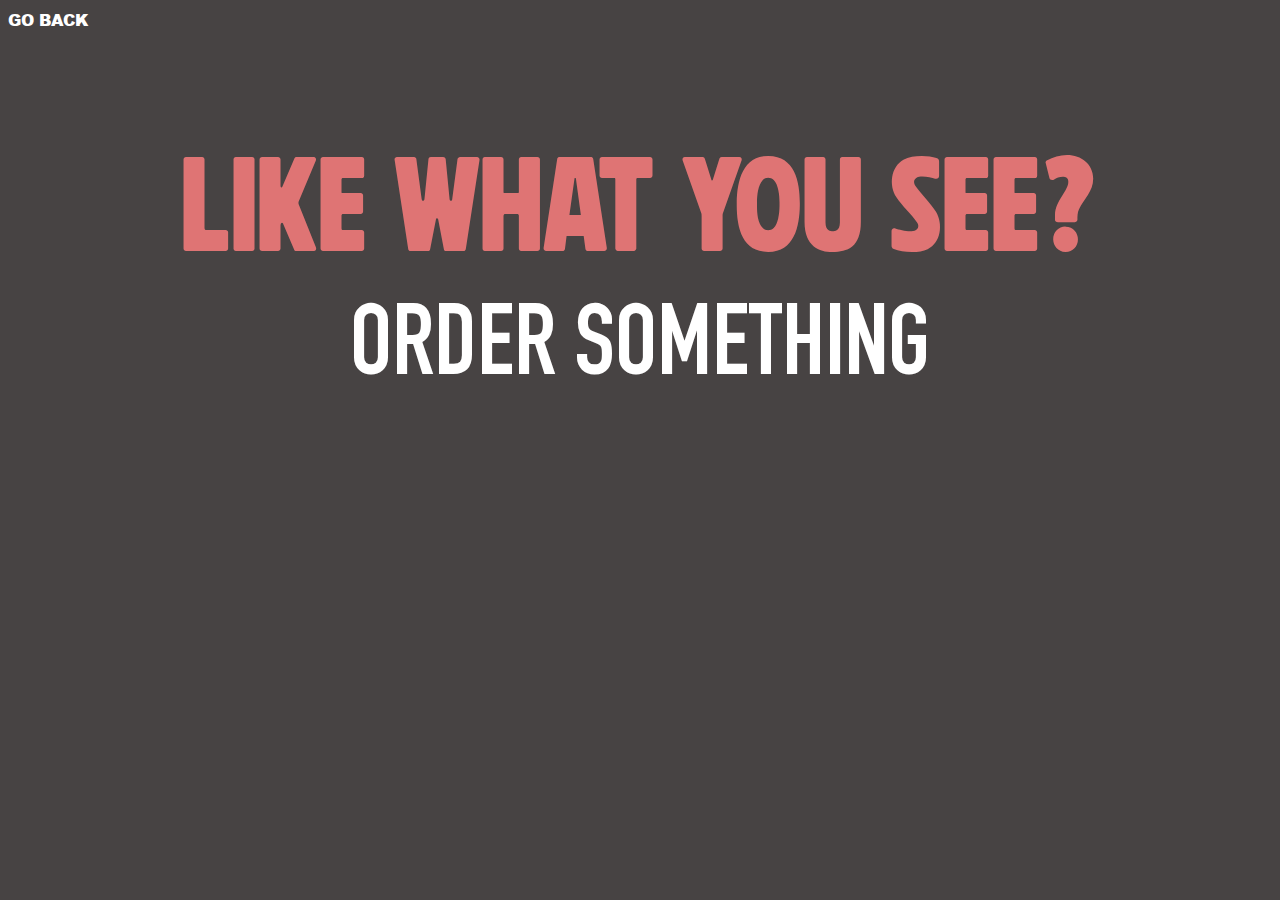
==== Merchandise.html @ a78162c9 "Added Merch" ====
<!DOCTYPE html>
<html lang="en">
  <title>Order Merch</title>
  <link rel="icon" type="favicon" href="Images/J-QIcon.png" />
  <link rel="stylesheet" href="Merchandise.css" />
  <body>
    <a href="Index.html" id="backButton">GO BACK</a>
    <h1>Like what you see?</h1>
    <h2>ORDER SOMETHING</h2>
  </body>
</html>
---- Merchandise.css ----
@font-face {
    font-family: Font1;
    src: url("Fonts/Rushfordclean-rgz89.otf");
}
@font-face {
    font-family: Font2;
    src: url("Fonts/DIN\ Condensed\ Bold.ttf");
}
@font-face {
    font-family: Font3;
    src: url("Fonts/Arial\ Black.ttf");
}
body{
    background-color: #474343;
}
h1{
    font-family: Font1;
    font-weight: lighter;
    text-align: center;
    font-size: 15vh;
    color: #df7474;
}
h2{
    font-family: Font2;
    font-weight: lighter;
    text-align: center;
    font-size: 11vh;
    color: white;
    margin-top: -15vh;
}
#backButton{
    font-family: Font3;
}
a:link{
    text-decoration: none;
    color: white;
}
a:visited{
    color:white;
    text-decoration: none;
}
a:hover{
    color: #df7474;
}
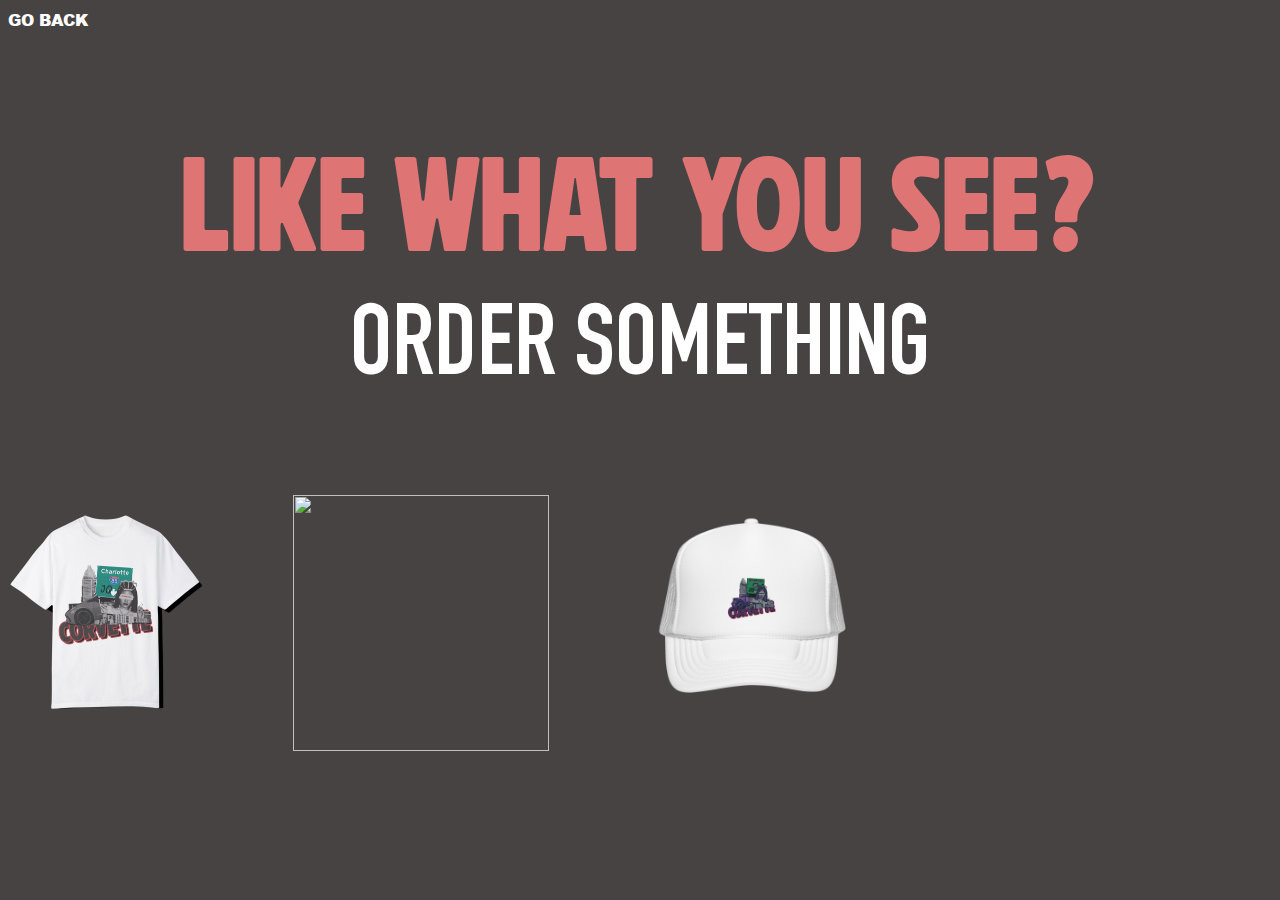
==== commit 7cfc615b: "Merch" ====
--- a/Merchandise.html
+++ b/Merchandise.html
@@ -7,5 +7,31 @@
     <a href="Index.html" id="backButton">GO BACK</a>
     <h1>Like what you see?</h1>
     <h2>ORDER SOMETHING</h2>
+    <div class="Merch">
+      <a id="corvetteTee" href="https://1dgyq2-60.myshopify.com/password">
+        <img
+          id="corvetteTee"
+          src="Images/Corvette-TEE.png"
+          width="194.5px"
+          height="250px"
+        />
+      </a>
+      <a id="corvetteTee" href="https://1dgyq2-60.myshopify.com/password">
+        <img
+          id="corvetteTee"
+          src="Images/Front.png"
+          width="256x"
+          height="256px"
+        />
+      </a>
+      <a id="corvetteTee" href="https://1dgyq2-60.myshopify.com/password">
+        <img
+          id="corvetteTee"
+          src="Images/Hat.png"
+          width="225x"
+          height="225px"
+        />
+      </a>
+    </div>
   </body>
 </html>
--- a/Merchandise.css
+++ b/Merchandise.css
@@ -41,4 +41,17 @@
 }
 a:hover{
     color: #df7474;
-}+}
+
+.Merch{
+    text-align: center;
+    display: flex;
+    justify-items: center;
+    gap: 10vh;
+}
+#corvetteTee:hover{
+   cursor: pointer;
+   background-color: #df7474;
+   cursor: pointer;
+   margin: 0 2vh 3vh;
+}
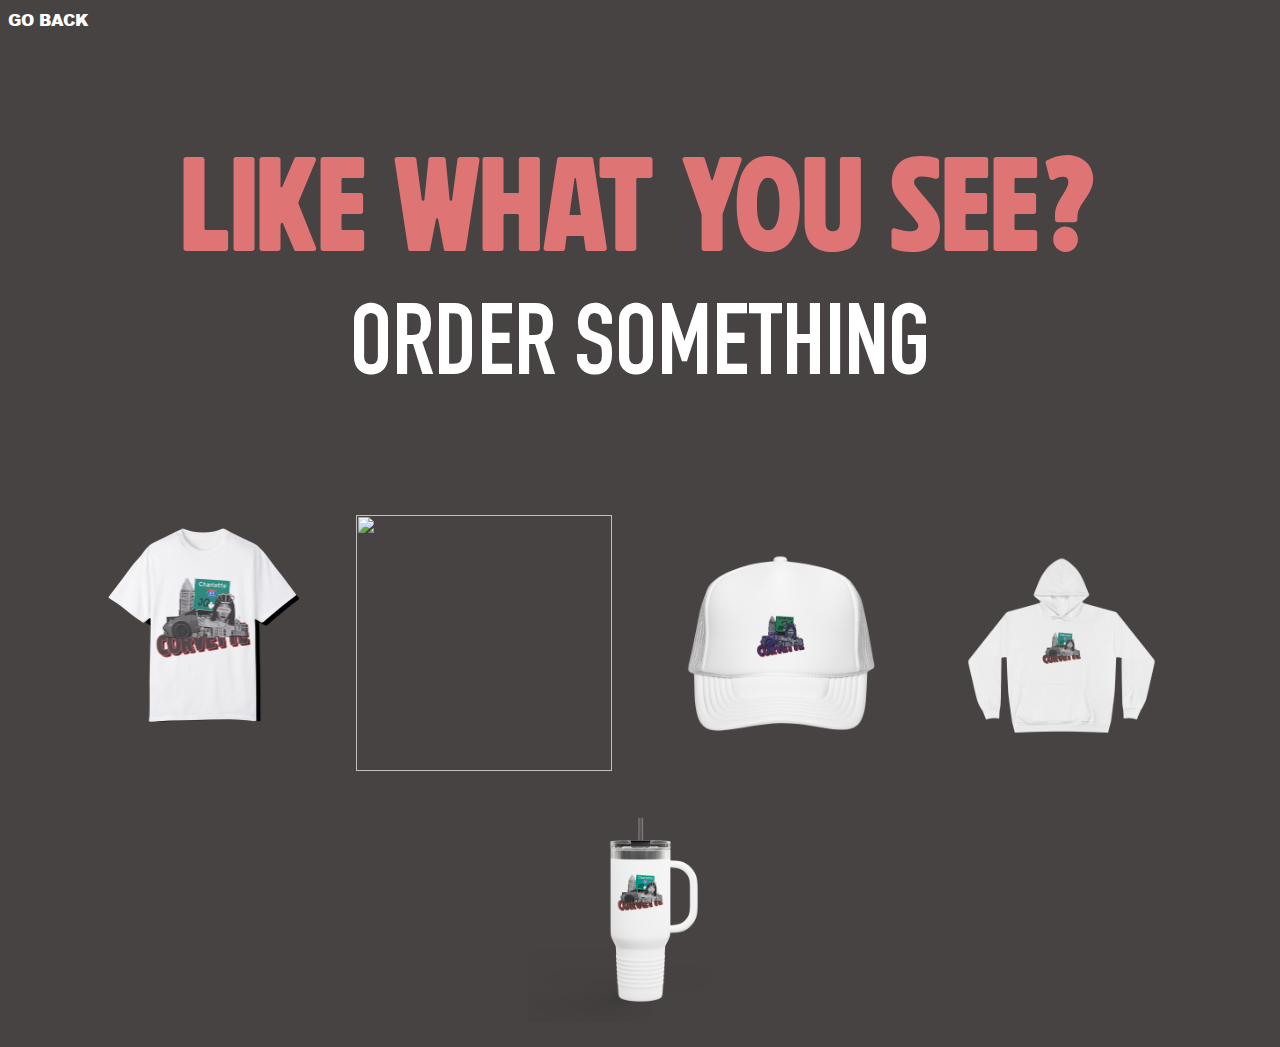
==== commit 77fe969f: "Flicks" ====
--- a/Merchandise.html
+++ b/Merchandise.html
@@ -32,6 +32,22 @@
           height="225px"
         />
       </a>
+      <a id="corvetteTee" href="https://1dgyq2-60.myshopify.com/password">
+        <img
+          id="corvetteTee"
+          src="Images/Front (2).png"
+          width="225x"
+          height="225px"
+        />
+      </a>
+      <a id="corvetteTee" href="https://1dgyq2-60.myshopify.com/password">
+        <img
+          id="corvetteTee"
+          src="Images/Left.png"
+          width="225x"
+          height="225px"
+        />
+      </a>
     </div>
   </body>
 </html>
--- a/Merchandise.css
+++ b/Merchandise.css
@@ -45,13 +45,14 @@
 
 .Merch{
     text-align: center;
-    display: flex;
-    justify-items: center;
-    gap: 10vh;
+    display: block;
 }
 #corvetteTee:hover{
    cursor: pointer;
    background-color: #df7474;
-   cursor: pointer;
-   margin: 0 2vh 3vh;
+   margin: 0 2vh 5vh;
 }
+#corvetteTee{
+    cursor: pointer;
+    margin: 13px;
+ }
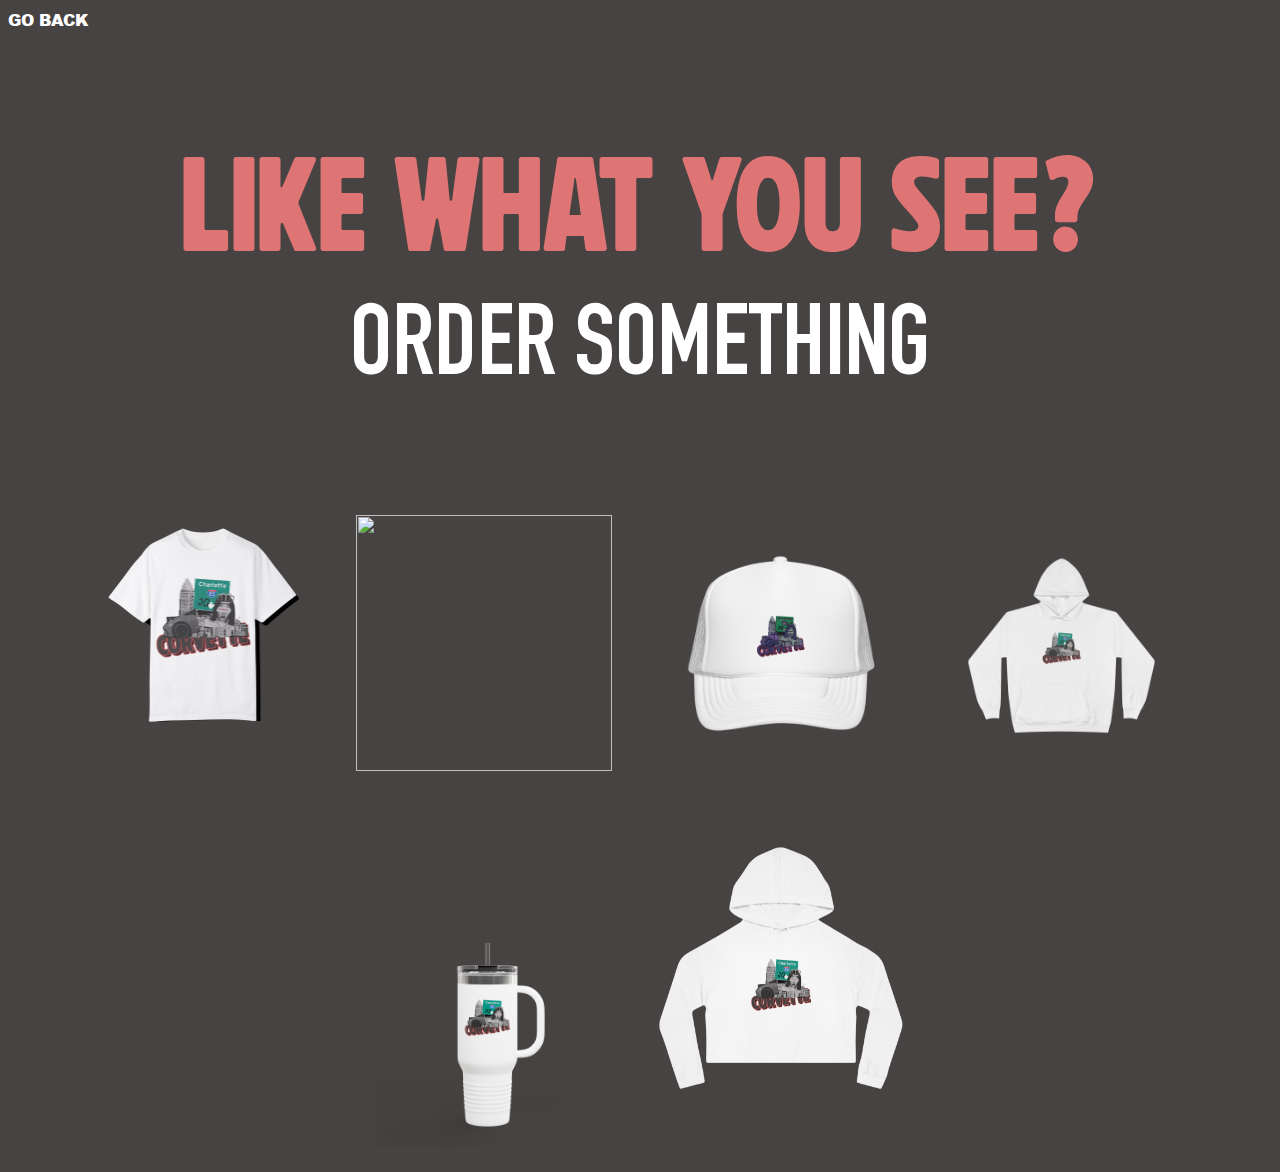
==== commit e7be6469: "Cropped Hoodie" ====
--- a/Merchandise.html
+++ b/Merchandise.html
@@ -48,6 +48,14 @@
           height="225px"
         />
       </a>
+      <a id="corvetteTee" href="https://1dgyq2-60.myshopify.com/password">
+        <img
+          id="corvetteTee"
+          src="Images/Crop.png"
+          width="250x"
+          height="350px"
+        />
+      </a>
     </div>
   </body>
 </html>
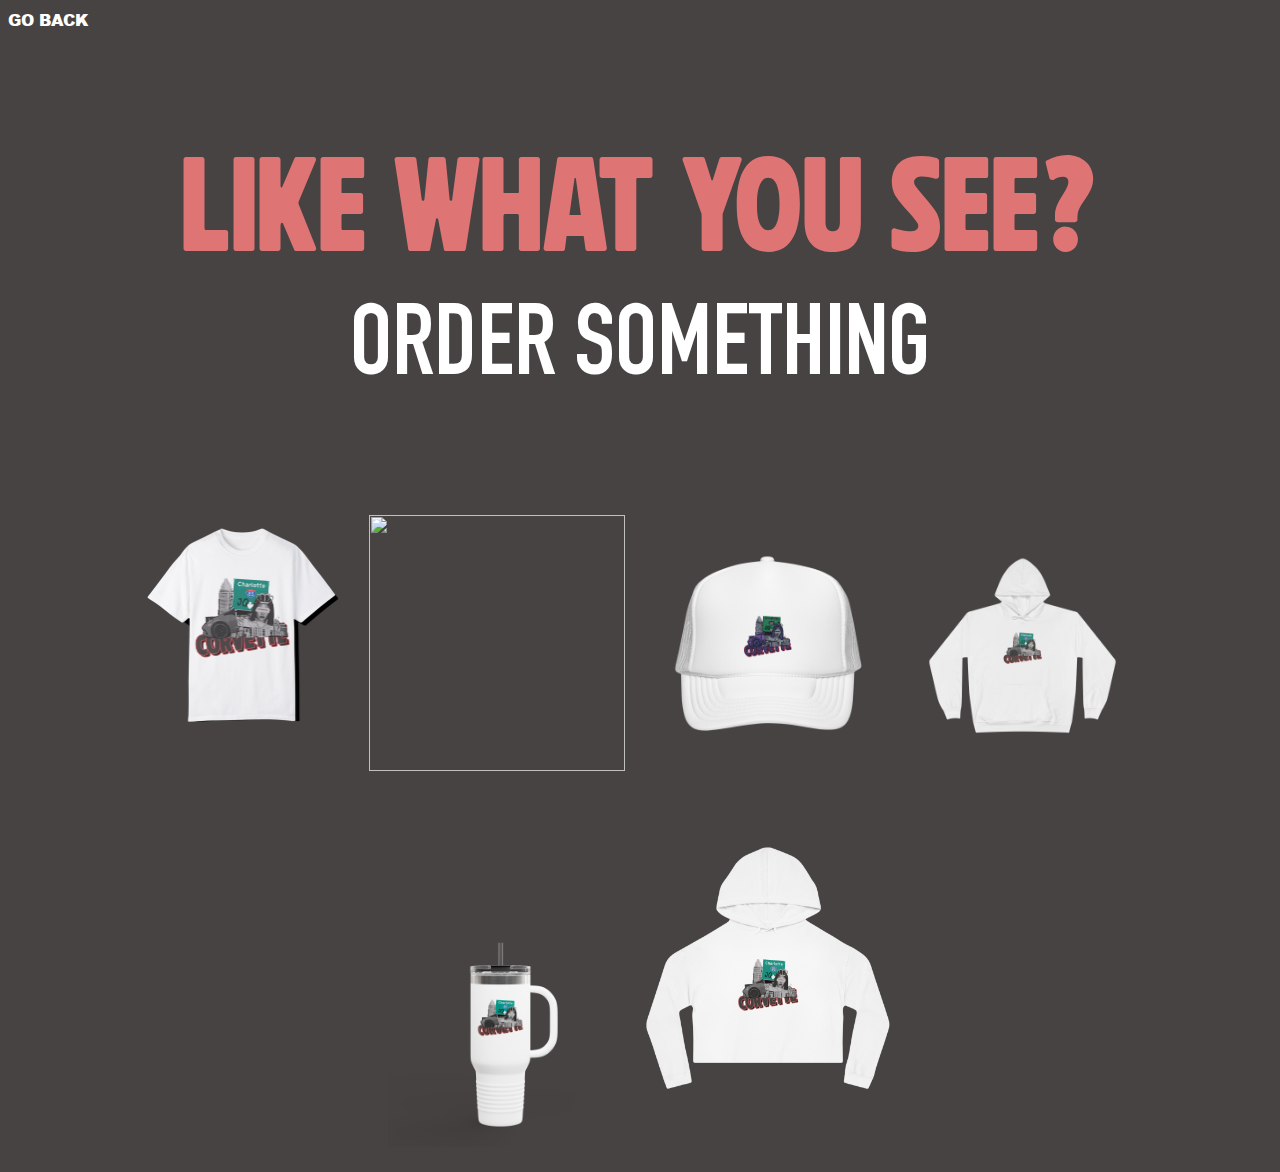
==== commit 6b5d4238: "Fixing weird circle" ====
--- a/Merchandise.html
+++ b/Merchandise.html
@@ -8,48 +8,54 @@
     <h1>Like what you see?</h1>
     <h2>ORDER SOMETHING</h2>
     <div class="Merch">
-      <a id="corvetteTee" href="https://1dgyq2-60.myshopify.com/password">
+      <a href="https://1dgyq2-60.myshopify.com/password">
         <img
+          class="corvetteMerch"
           id="corvetteTee"
           src="Images/Corvette-TEE.png"
           width="194.5px"
           height="250px"
         />
       </a>
-      <a id="corvetteTee" href="https://1dgyq2-60.myshopify.com/password">
+      <a href="https://1dgyq2-60.myshopify.com/password">
         <img
+          class="corvetteMerch"
           id="corvetteTee"
           src="Images/Front.png"
           width="256x"
           height="256px"
         />
       </a>
-      <a id="corvetteTee" href="https://1dgyq2-60.myshopify.com/password">
+      <a href="https://1dgyq2-60.myshopify.com/password">
         <img
+          class="corvetteMerch"
           id="corvetteTee"
           src="Images/Hat.png"
           width="225x"
           height="225px"
         />
       </a>
-      <a id="corvetteTee" href="https://1dgyq2-60.myshopify.com/password">
+      <a href="https://1dgyq2-60.myshopify.com/password">
         <img
+          class="corvetteMerch"
           id="corvetteTee"
           src="Images/Front (2).png"
           width="225x"
           height="225px"
         />
       </a>
-      <a id="corvetteTee" href="https://1dgyq2-60.myshopify.com/password">
+      <a href="https://1dgyq2-60.myshopify.com/password">
         <img
+          class="corvetteMerch"
           id="corvetteTee"
           src="Images/Left.png"
           width="225x"
           height="225px"
         />
       </a>
-      <a id="corvetteTee" href="https://1dgyq2-60.myshopify.com/password">
+      <a href="https://1dgyq2-60.myshopify.com/password">
         <img
+          class="corvetteMerch"
           id="corvetteTee"
           src="Images/Crop.png"
           width="250x"
--- a/Merchandise.css
+++ b/Merchandise.css
@@ -47,12 +47,13 @@
     text-align: center;
     display: block;
 }
-#corvetteTee:hover{
+.corvetteMerch:hover{
    cursor: pointer;
    background-color: #df7474;
+   border-radius: 55%;
    margin: 0 2vh 5vh;
 }
-#corvetteTee{
+.corvetteMerch{
     cursor: pointer;
     margin: 13px;
  }
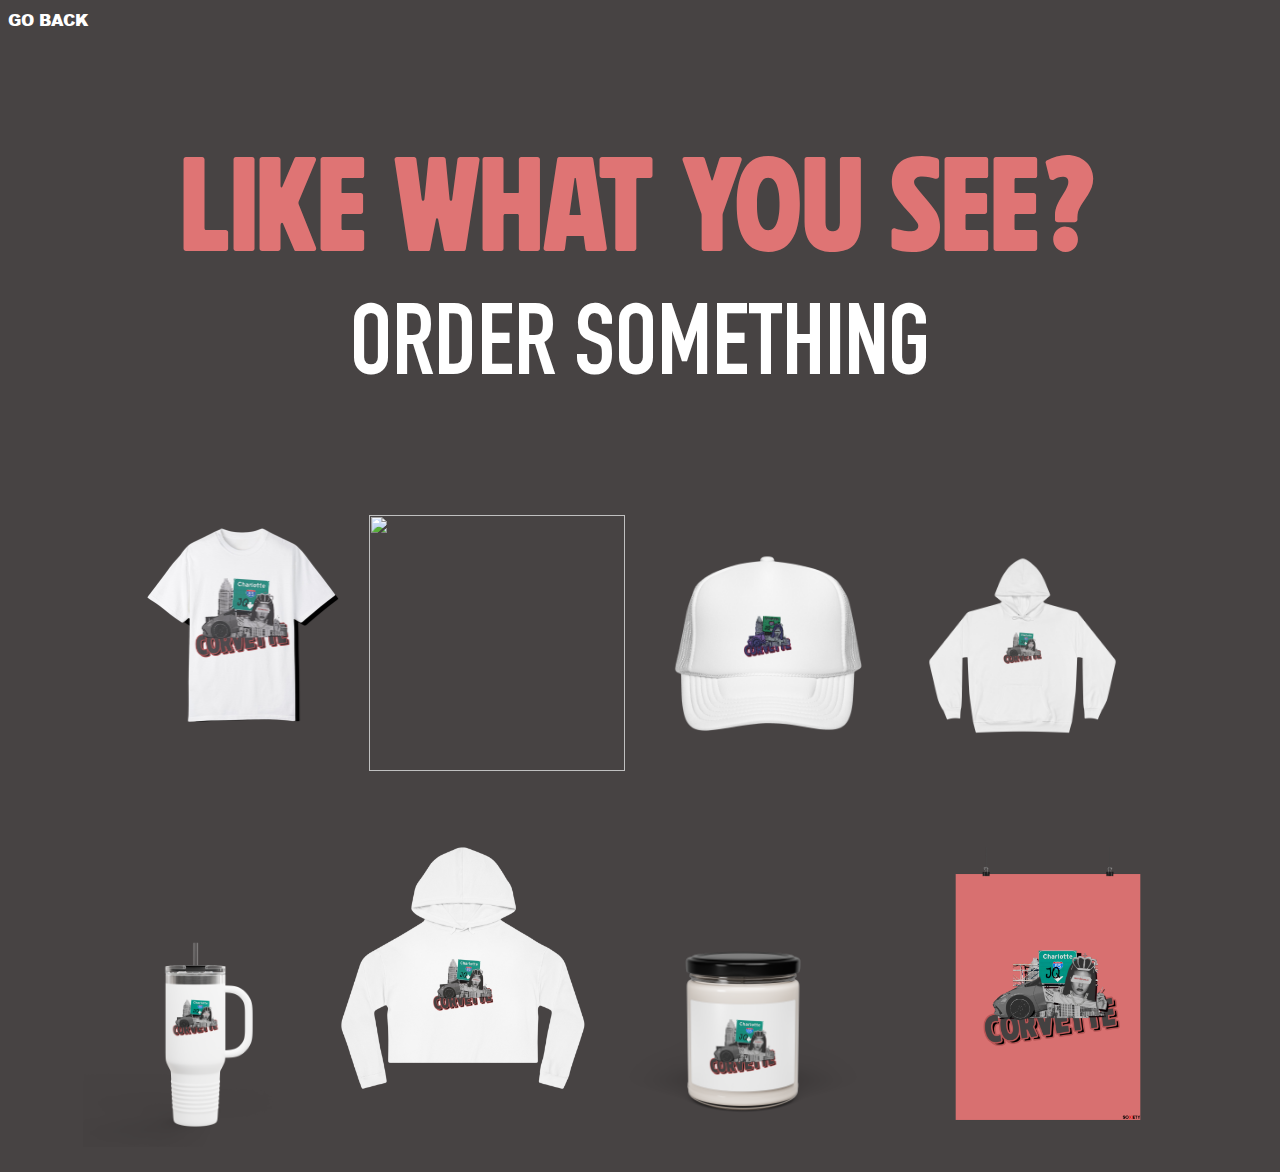
==== commit 6dd7c9ee: "Adding items and Footer" ====
--- a/Merchandise.html
+++ b/Merchandise.html
@@ -62,6 +62,24 @@
           height="350px"
         />
       </a>
+      <a href="https://1dgyq2-60.myshopify.com/password">
+        <img
+          class="corvetteMerch"
+          id="corvetteTee"
+          src="Images/Candle.png"
+          width="250x"
+          height="250px"
+        />
+      </a>
+      <a href="https://1dgyq2-60.myshopify.com/password">
+        <img
+          class="corvetteMerch"
+          id="corvetteTee"
+          src="Images/Front (4).png"
+          width="300x"
+          height="300px"
+        />
+      </a>
     </div>
   </body>
 </html>
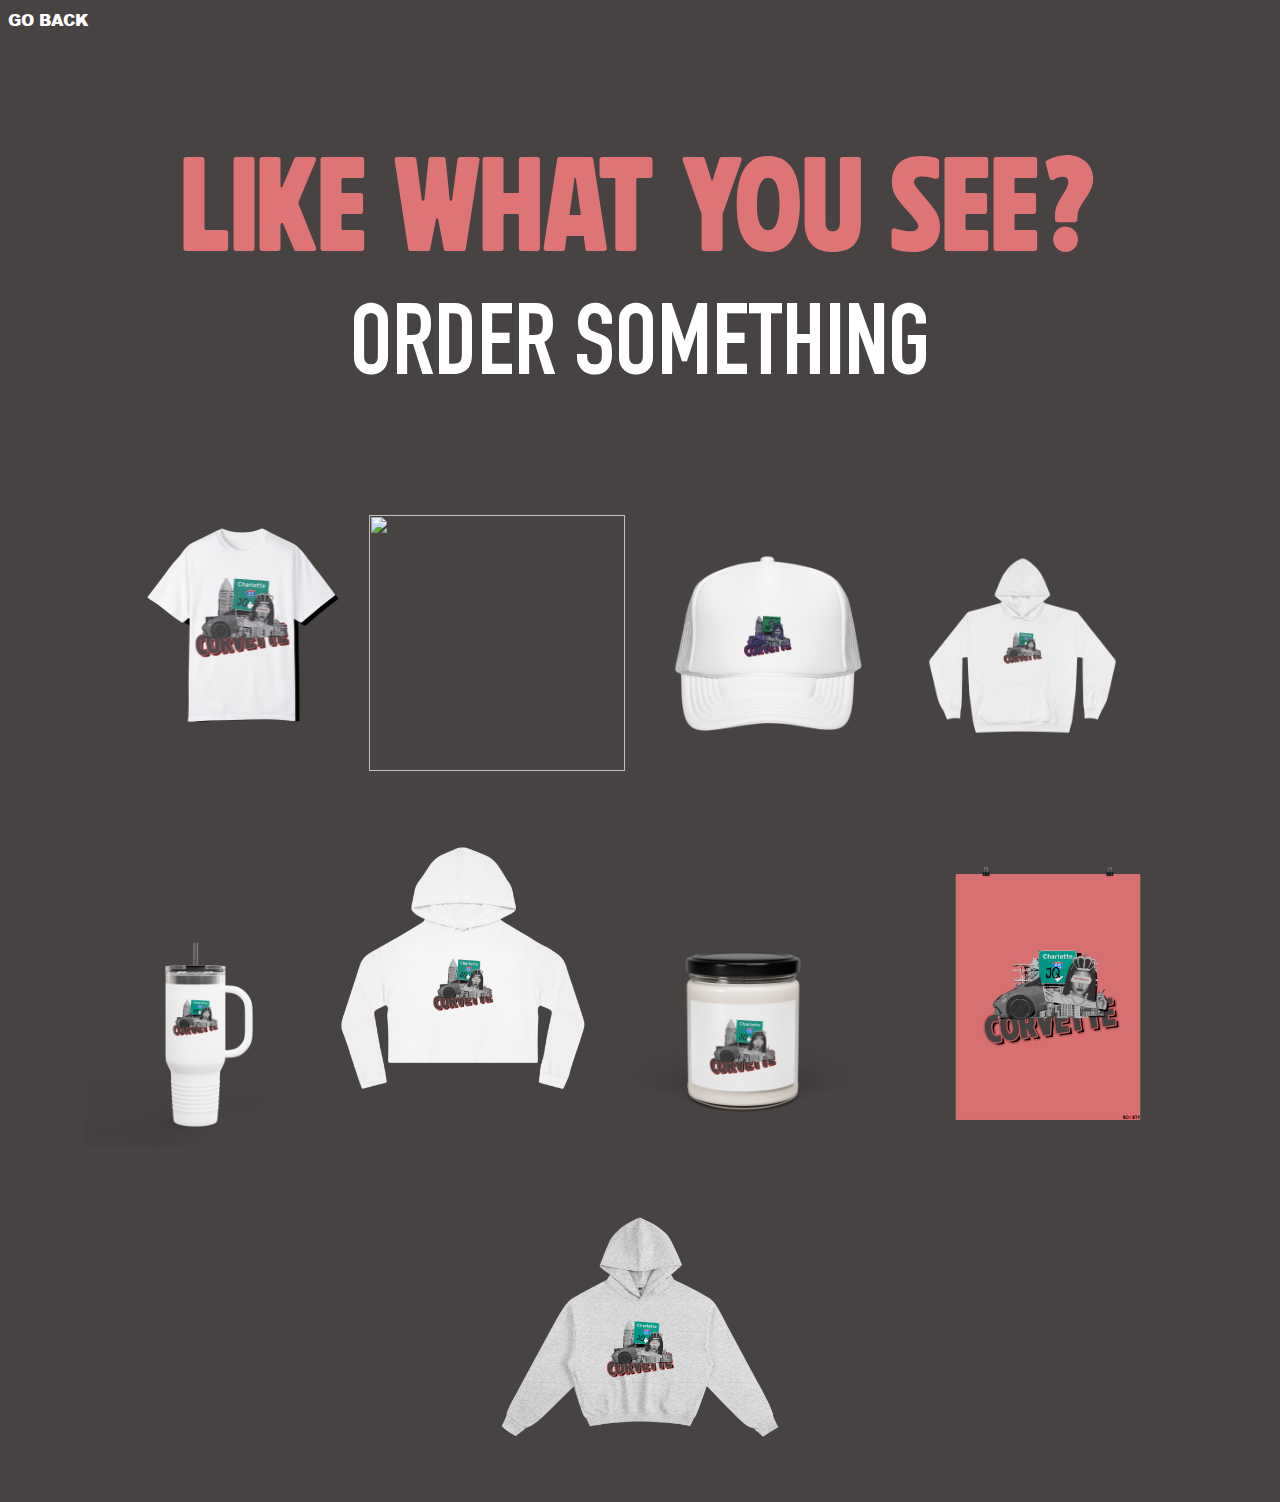
==== commit f9406103: "Updated Merch page" ====
--- a/Merchandise.html
+++ b/Merchandise.html
@@ -8,7 +8,10 @@
     <h1>Like what you see?</h1>
     <h2>ORDER SOMETHING</h2>
     <div class="Merch">
-      <a href="https://1dgyq2-60.myshopify.com/password">
+      <a
+        href="https://of2y2yg6fbeeool2-68355522734.shopifypreview.com/products/vintage-corvette-graphic-t-shirt-charlotte-souvenir-tee?variant=46262067658926"
+        target="_blank"
+      >
         <img
           class="corvetteMerch"
           id="corvetteTee"
@@ -17,7 +20,10 @@
           height="250px"
         />
       </a>
-      <a href="https://1dgyq2-60.myshopify.com/password">
+      <a
+        href="https://of2y2yg6fbeeool2-68355522734.shopifypreview.com/products_preview?preview_key=c8108ba2239d7744465223d9a4432588"
+        target="_blank"
+      >
         <img
           class="corvetteMerch"
           id="corvetteTee"
@@ -26,7 +32,10 @@
           height="256px"
         />
       </a>
-      <a href="https://1dgyq2-60.myshopify.com/password">
+      <a
+        href="https://of2y2yg6fbeeool2-68355522734.shopifypreview.com/products_preview?preview_key=5b5092e44e2f8ecf4181b0e6fbd5f9be"
+        target="_blank"
+      >
         <img
           class="corvetteMerch"
           id="corvetteTee"
@@ -35,7 +44,10 @@
           height="225px"
         />
       </a>
-      <a href="https://1dgyq2-60.myshopify.com/password">
+      <a
+        href="https://of2y2yg6fbeeool2-68355522734.shopifypreview.com/products_preview?preview_key=c23e8cea31e6c9cb064e36ce3d237513"
+        target="_blank"
+      >
         <img
           class="corvetteMerch"
           id="corvetteTee"
@@ -44,7 +56,10 @@
           height="225px"
         />
       </a>
-      <a href="https://1dgyq2-60.myshopify.com/password">
+      <a
+        href="https://of2y2yg6fbeeool2-68355522734.shopifypreview.com/products_preview?preview_key=7791d0cb82f4b177d95f27ac79c8f1cd"
+        target="_blank"
+      >
         <img
           class="corvetteMerch"
           id="corvetteTee"
@@ -53,7 +68,10 @@
           height="225px"
         />
       </a>
-      <a href="https://1dgyq2-60.myshopify.com/password">
+      <a
+        href="https://of2y2yg6fbeeool2-68355522734.shopifypreview.com/products_preview?preview_key=547c1597f5e9e23956bad15e1846b9c4"
+        target="_blank"
+      >
         <img
           class="corvetteMerch"
           id="corvetteTee"
@@ -62,7 +80,10 @@
           height="350px"
         />
       </a>
-      <a href="https://1dgyq2-60.myshopify.com/password">
+      <a
+        href="https://of2y2yg6fbeeool2-68355522734.shopifypreview.com/products_preview?preview_key=268e4eb2d9ae6dc17640359a2dd5745c"
+        target="_blank"
+      >
         <img
           class="corvetteMerch"
           id="corvetteTee"
@@ -71,7 +92,10 @@
           height="250px"
         />
       </a>
-      <a href="https://1dgyq2-60.myshopify.com/password">
+      <a
+        href="https://of2y2yg6fbeeool2-68355522734.shopifypreview.com/products/corvette-matte-vertical-poster-retro-car-art-for-auto-enthusiasts?variant=46264903139502"
+        target="_blank"
+      >
         <img
           class="corvetteMerch"
           id="corvetteTee"
@@ -80,6 +104,18 @@
           height="300px"
         />
       </a>
+      <a
+        href="https://of2y2yg6fbeeool2-68355522734.shopifypreview.com/products_preview?preview_key=a544a78cae7e50a47df1268696116d47"
+        target="_blank"
+      >
+        <img
+          class="corvetteMerch"
+          id="corvetteTee"
+          src="Images/LIMITED FRONT.png"
+          width="300x"
+          height="300px"
+        />
+      </a>
     </div>
   </body>
 </html>
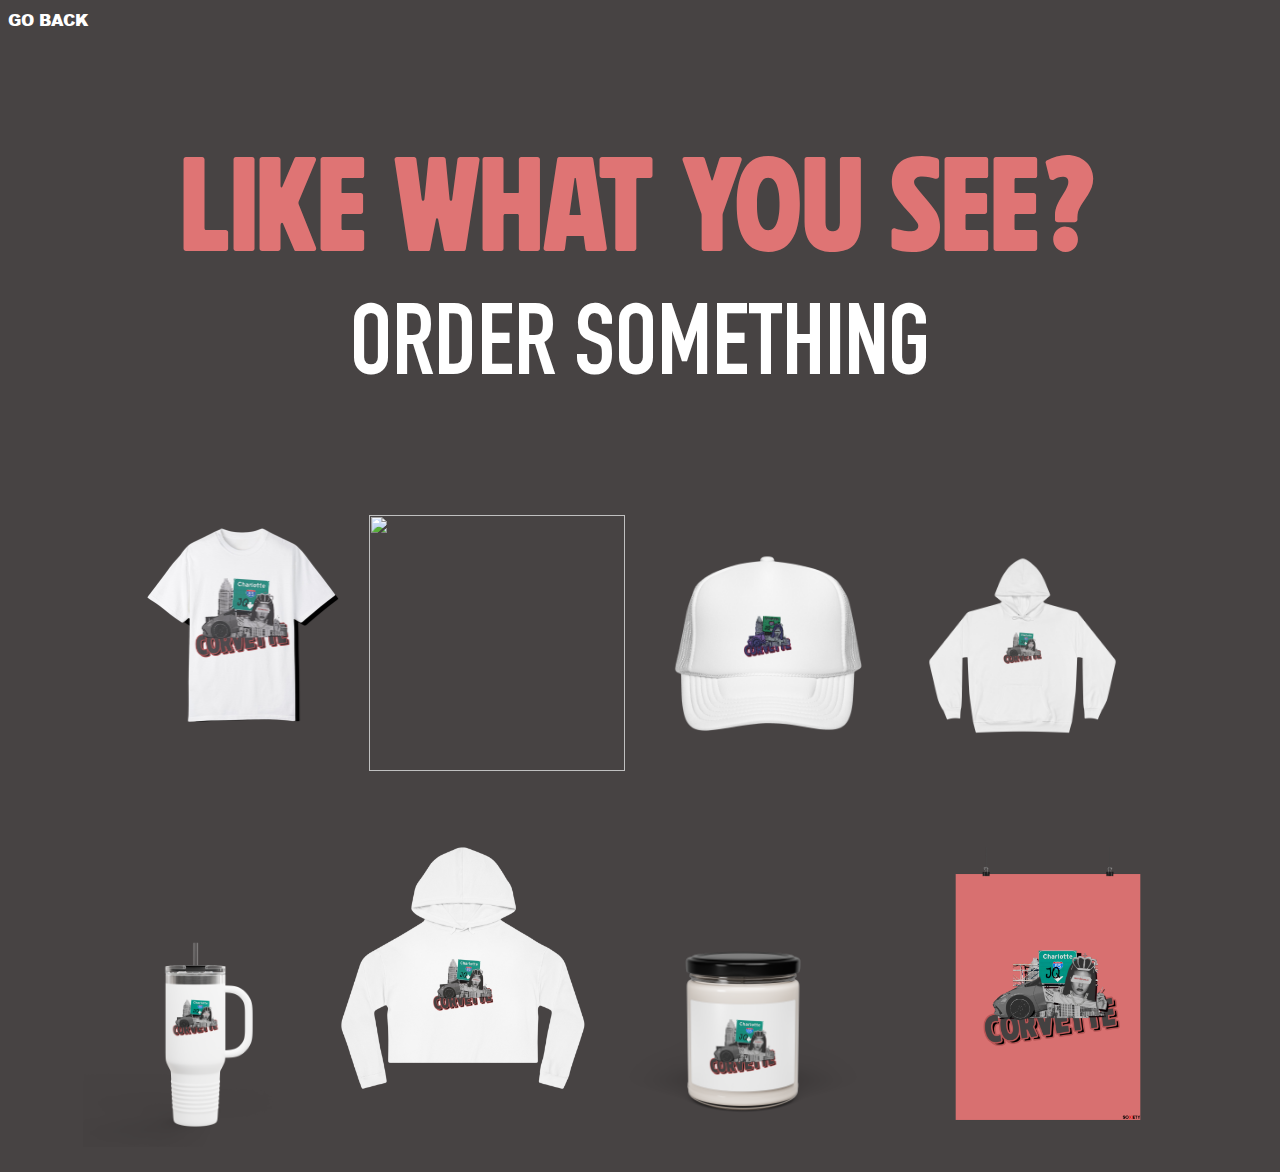
==== commit e986a6bb: "Adjusting Merchendise" ====
--- a/Merchandise.html
+++ b/Merchandise.html
@@ -9,7 +9,7 @@
     <h2>ORDER SOMETHING</h2>
     <div class="Merch">
       <a
-        href="https://of2y2yg6fbeeool2-68355522734.shopifypreview.com/products/vintage-corvette-graphic-t-shirt-charlotte-souvenir-tee?variant=46262067658926"
+        href="https://1dgyq2-60.myshopify.com/products/vintage-corvette-graphic-t-shirt-charlotte-souvenir-tee"
         target="_blank"
       >
         <img
@@ -21,7 +21,7 @@
         />
       </a>
       <a
-        href="https://of2y2yg6fbeeool2-68355522734.shopifypreview.com/products_preview?preview_key=c8108ba2239d7744465223d9a4432588"
+        href="https://1dgyq2-60.myshopify.com/products/vintage-corvette-print-unisex-sweatshirt-charlotte-inspired-apparel"
         target="_blank"
       >
         <img
@@ -33,7 +33,7 @@
         />
       </a>
       <a
-        href="https://of2y2yg6fbeeool2-68355522734.shopifypreview.com/products_preview?preview_key=5b5092e44e2f8ecf4181b0e6fbd5f9be"
+        href="https://1dgyq2-60.myshopify.com/products/embroidered-foam-trucker-hat-vintage-corvette-design"
         target="_blank"
       >
         <img
@@ -45,7 +45,7 @@
         />
       </a>
       <a
-        href="https://of2y2yg6fbeeool2-68355522734.shopifypreview.com/products_preview?preview_key=c23e8cea31e6c9cb064e36ce3d237513"
+        href="https://1dgyq2-60.myshopify.com/products/charlotte-corvette-eco-friendly-hoodie"
         target="_blank"
       >
         <img
@@ -57,7 +57,7 @@
         />
       </a>
       <a
-        href="https://of2y2yg6fbeeool2-68355522734.shopifypreview.com/products_preview?preview_key=7791d0cb82f4b177d95f27ac79c8f1cd"
+        href="https://1dgyq2-60.myshopify.com/products/charlotte-corvette-insulated-travel-mug-40oz-perfect-for-road-trips-events"
         target="_blank"
       >
         <img
@@ -69,7 +69,7 @@
         />
       </a>
       <a
-        href="https://of2y2yg6fbeeool2-68355522734.shopifypreview.com/products_preview?preview_key=547c1597f5e9e23956bad15e1846b9c4"
+        href="https://1dgyq2-60.myshopify.com/products/charlotte-inspired-women-s-cropped-hooded-sweatshirt-trendy-urban-style"
         target="_blank"
       >
         <img
@@ -81,7 +81,7 @@
         />
       </a>
       <a
-        href="https://of2y2yg6fbeeool2-68355522734.shopifypreview.com/products_preview?preview_key=268e4eb2d9ae6dc17640359a2dd5745c"
+        href="https://1dgyq2-60.myshopify.com/products/charlotte-corvette-scented-soy-candle-9oz-travel-guide-candle-for-auto-enthusiasts"
         target="_blank"
       >
         <img
@@ -93,7 +93,7 @@
         />
       </a>
       <a
-        href="https://of2y2yg6fbeeool2-68355522734.shopifypreview.com/products/corvette-matte-vertical-poster-retro-car-art-for-auto-enthusiasts?variant=46264903139502"
+        href="https://1dgyq2-60.myshopify.com/products/corvette-matte-vertical-poster-retro-car-art-for-auto-enthusiasts"
         target="_blank"
       >
         <img
@@ -104,18 +104,6 @@
           height="300px"
         />
       </a>
-      <a
-        href="https://of2y2yg6fbeeool2-68355522734.shopifypreview.com/products_preview?preview_key=a544a78cae7e50a47df1268696116d47"
-        target="_blank"
-      >
-        <img
-          class="corvetteMerch"
-          id="corvetteTee"
-          src="Images/LIMITED FRONT.png"
-          width="300x"
-          height="300px"
-        />
-      </a>
     </div>
   </body>
 </html>
